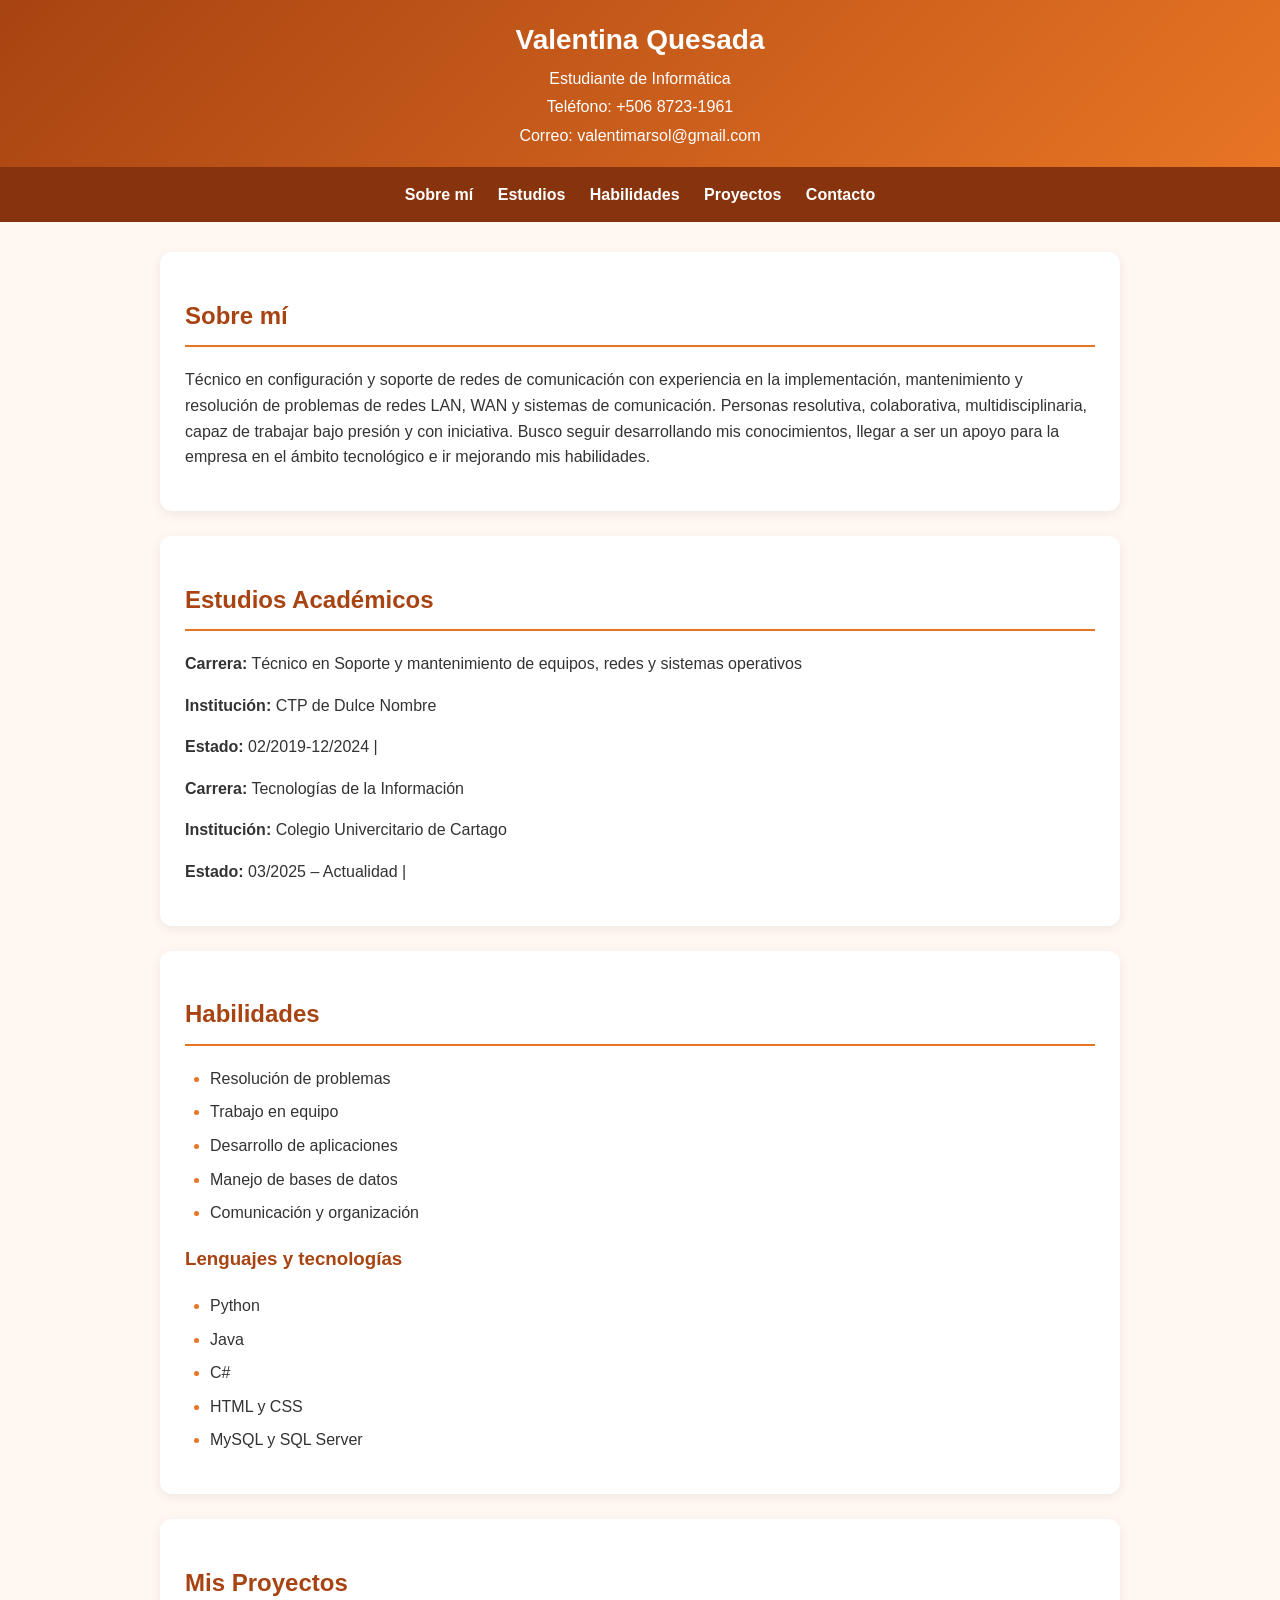
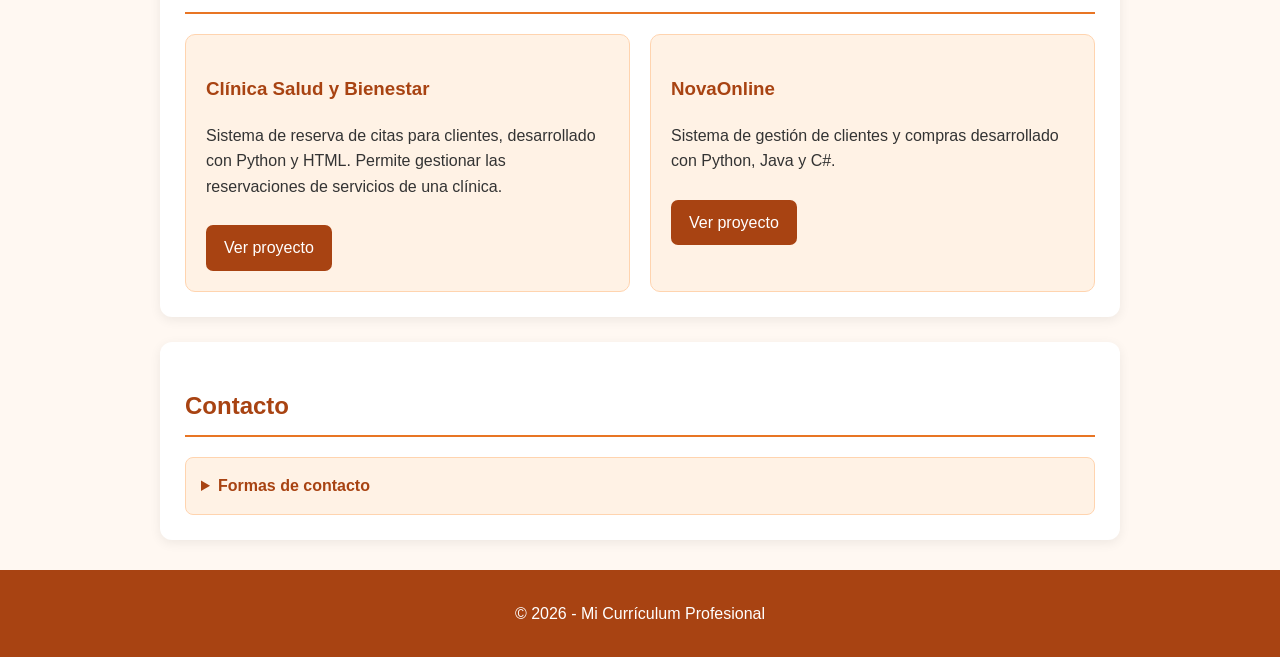
==== index.html @ 1ecee907 "Add files via upload" ====
<!DOCTYPE html>
<html lang="es">
<head>
    <meta charset="UTF-8">
    <meta name="viewport" content="width=device-width, initial-scale=1.0">
    <title>Mi Currículum Profesional</title>
    <link rel="stylesheet" href="estilos.css">
</head>
<body>

    <header>
        <h1>Valentina Quesada</h1>
        <p>Estudiante de Informática</p>
        <p>Teléfono: +506 8723-1961</p>
        <p>Correo: valentimarsol@gmail.com</p>
    </header>

    <nav>
        <a href="#sobre-mi">Sobre mí</a>
        <a href="#estudios">Estudios</a>
        <a href="#habilidades">Habilidades</a>
        <a href="#proyectos">Proyectos</a>
        <a href="#contacto">Contacto</a>
    </nav>

    <main>

        <section id="sobre-mi">
            <h2>Sobre mí</h2>
            <p>
              Técnico en configuración y soporte de redes de comunicación con experiencia en la implementación, mantenimiento 
              y resolución de problemas de redes LAN, WAN y sistemas de comunicación. Personas resolutiva, colaborativa, 
              multidisciplinaria, capaz de trabajar bajo presión y con iniciativa. Busco seguir desarrollando mis conocimientos, 
              llegar a ser un apoyo para la empresa en el ámbito tecnológico e ir mejorando mis habilidades. 
            </p>
        </section>

        <section id="estudios">
            <h2>Estudios Académicos</h2>
            <p><strong>Carrera:</strong> Técnico en Soporte y mantenimiento de equipos, redes y sistemas operativos  </p>
            <p><strong>Institución:</strong> CTP de Dulce Nombre </p>
            <p><strong>Estado:</strong> 02/2019-12/2024 |</p>
            <p><strong>Carrera:</strong> Tecnologías de la Información </p>
            <p><strong>Institución:</strong> Colegio Univercitario de Cartago</p>
            <p><strong>Estado:</strong>  03/2025 – Actualidad |</p>
        </section>

        <section id="habilidades">
            <h2>Habilidades</h2>
            <ul>
                <li>Resolución de problemas</li>
                <li>Trabajo en equipo</li>
                <li>Desarrollo de aplicaciones</li>
                <li>Manejo de bases de datos</li>
                <li>Comunicación y organización</li>
            </ul>

            <h3>Lenguajes y tecnologías</h3>
            <ul>
                <li>Python</li>
                <li>Java</li>
                <li>C#</li>
                <li>HTML y CSS</li>
                <li>MySQL y SQL Server</li>
            </ul>
        </section>

        <section id="proyectos">
            <h2>Mis Proyectos</h2>

            <div class="contenedor-proyectos">

                
                <article class="tarjeta">
                    <h3>Clínica Salud y Bienestar</h3>
                    <p>
                        Sistema de reserva de citas para clientes,
                        desarrollado con Python y HTML.
                        Permite gestionar las reservaciones
                        de servicios de una clínica.
                    </p>
                    <a class="boton" href="proyecto1.html">
                        Ver proyecto
                    </a>
                </article>


                <article class="tarjeta">
                    <h3>NovaOnline</h3>
                    <p>
                        Sistema de gestión de clientes y compras
                        desarrollado con Python, Java y C#.
                    </p>
                    <a class="boton" href="proyecto2.html">
                        Ver proyecto
                    </a>
                </article>

            </div>
        </section>

        <section id="contacto">
            <h2>Contacto</h2>

            <details>
                <summary>Formas de contacto</summary>
                <p>Teléfono: +506 8723-1961</p>
                <p>
                    Correo:
                    <a href="valentimarsol@gmai.com">
                        valentimarsol@gmail.com
                    </a>
                </p>
                <p>
                    GitHub:
                    <a href="https://github.com/" target="_blank"
                       rel="noopener noreferrer">
                        Mi perfil de GitHub
                    </a>
                </p>
            </details>

        </section>

    </main>

    <footer>
        <p>© 2026 - Mi Currículum Profesional</p>
    </footer>

</body>
</html>
---- estilos.css ----
/* COLORES PRINCIPALES */
:root {
    --naranja-oscuro: #A84312;
    --naranja-principal: #E87524;
    --naranja-claro: #FFB36B;
    --crema: #FFF2E5;
    --texto: #333333;
}


* {
    box-sizing: border-box;
}

html {
    scroll-behavior: smooth;
}

body {
    margin: 0;
    font-family: Arial, sans-serif;
    background-color: #FFF8F2;
    color: var(--texto);
    line-height: 1.6;
}


header {
    background: linear-gradient(
        135deg,
        var(--naranja-oscuro),
        var(--naranja-principal)
    );
    color: white;
    text-align: center;
    padding: 15px 20px;

    position: sticky;
    top: 0;
    z-index: 100;
}

header h1 {
    margin: 3px 0;
    font-size: 28px;
}

header p {
    margin: 3px 0;
}


nav {
    background-color: #87340E;
    padding: 15px;
    text-align: center;
}

nav a {
    color: white;
    text-decoration: none;
    margin: 10px;
    font-weight: bold;
    transition: color 0.3s;
}

nav a:hover {
    color: var(--naranja-claro);
}

/* CONTENIDO PRINCIPAL */
main {
    max-width: 1000px;
    margin: 30px auto;
    padding: 0 20px;
}


section {
    background-color: white;
    margin-bottom: 25px;
    padding: 25px;
    border-radius: 12px;
    box-shadow: 0 3px 12px #00000012;
    scroll-margin-top: 140px;
}

/* TÍTULOS */
h2 {
    color: var(--naranja-oscuro);
    border-bottom: 2px solid var(--naranja-principal);
    padding-bottom: 10px;
}

h3 {
    color: var(--naranja-oscuro);
}

/* LISTAS */
ul {
    padding-left: 25px;
}

li {
    margin-bottom: 8px;
}

li::marker {
    color: var(--naranja-principal);
}


.contenedor-proyectos {
    display: flex;
    gap: 20px;
    flex-wrap: wrap;
}


.tarjeta {
    flex: 1 1 250px;
    background-color: var(--crema);
    padding: 20px;
    border-radius: 10px;
    border: 1px solid #FFD4AF;
    transition: transform 0.3s, box-shadow 0.3s;
}

.tarjeta:hover {
    transform: translateY(-5px);
    box-shadow: 0 5px 15px #00000018;
}


.boton {
    display: inline-block;
    background-color: var(--naranja-oscuro);
    color: white;
    text-decoration: none;
    padding: 10px 18px;
    border-radius: 7px;
    margin-top: 10px;
    transition: background-color 0.3s;
}

.boton:hover {
    background-color: var(--naranja-principal);
}


details {
    background-color: var(--crema);
    padding: 15px;
    border-radius: 8px;
    border: 1px solid #FFD4AF;
}

summary {
    cursor: pointer;
    font-weight: bold;
    color: var(--naranja-oscuro);
}

details p {
    margin: 12px 0;
}

details a {
    color: var(--naranja-oscuro);
    font-weight: bold;
}

details a:hover {
    color: var(--naranja-principal);
}


footer {
    background-color: var(--naranja-oscuro);
    color: white;
    text-align: center;
    padding: 15px;
}

@media (max-width: 600px) {

    header h1 {
        font-size: 23px;
    }

    nav a {
        display: inline-block;
        margin: 5px;
    }

    .contenedor-proyectos {
        flex-direction: column;
    }

    section {
        padding: 18px;
        scroll-margin-top: 160px;
    }
}




.imagen-proyecto {
    display: block;
    width: 100%;
    max-width: 750px;
    height: auto;
    margin: 20px auto;
    border-radius: 12px;
    border: 2px solid #E87524;
    box-shadow: 0 4px 12px #00000020;
}
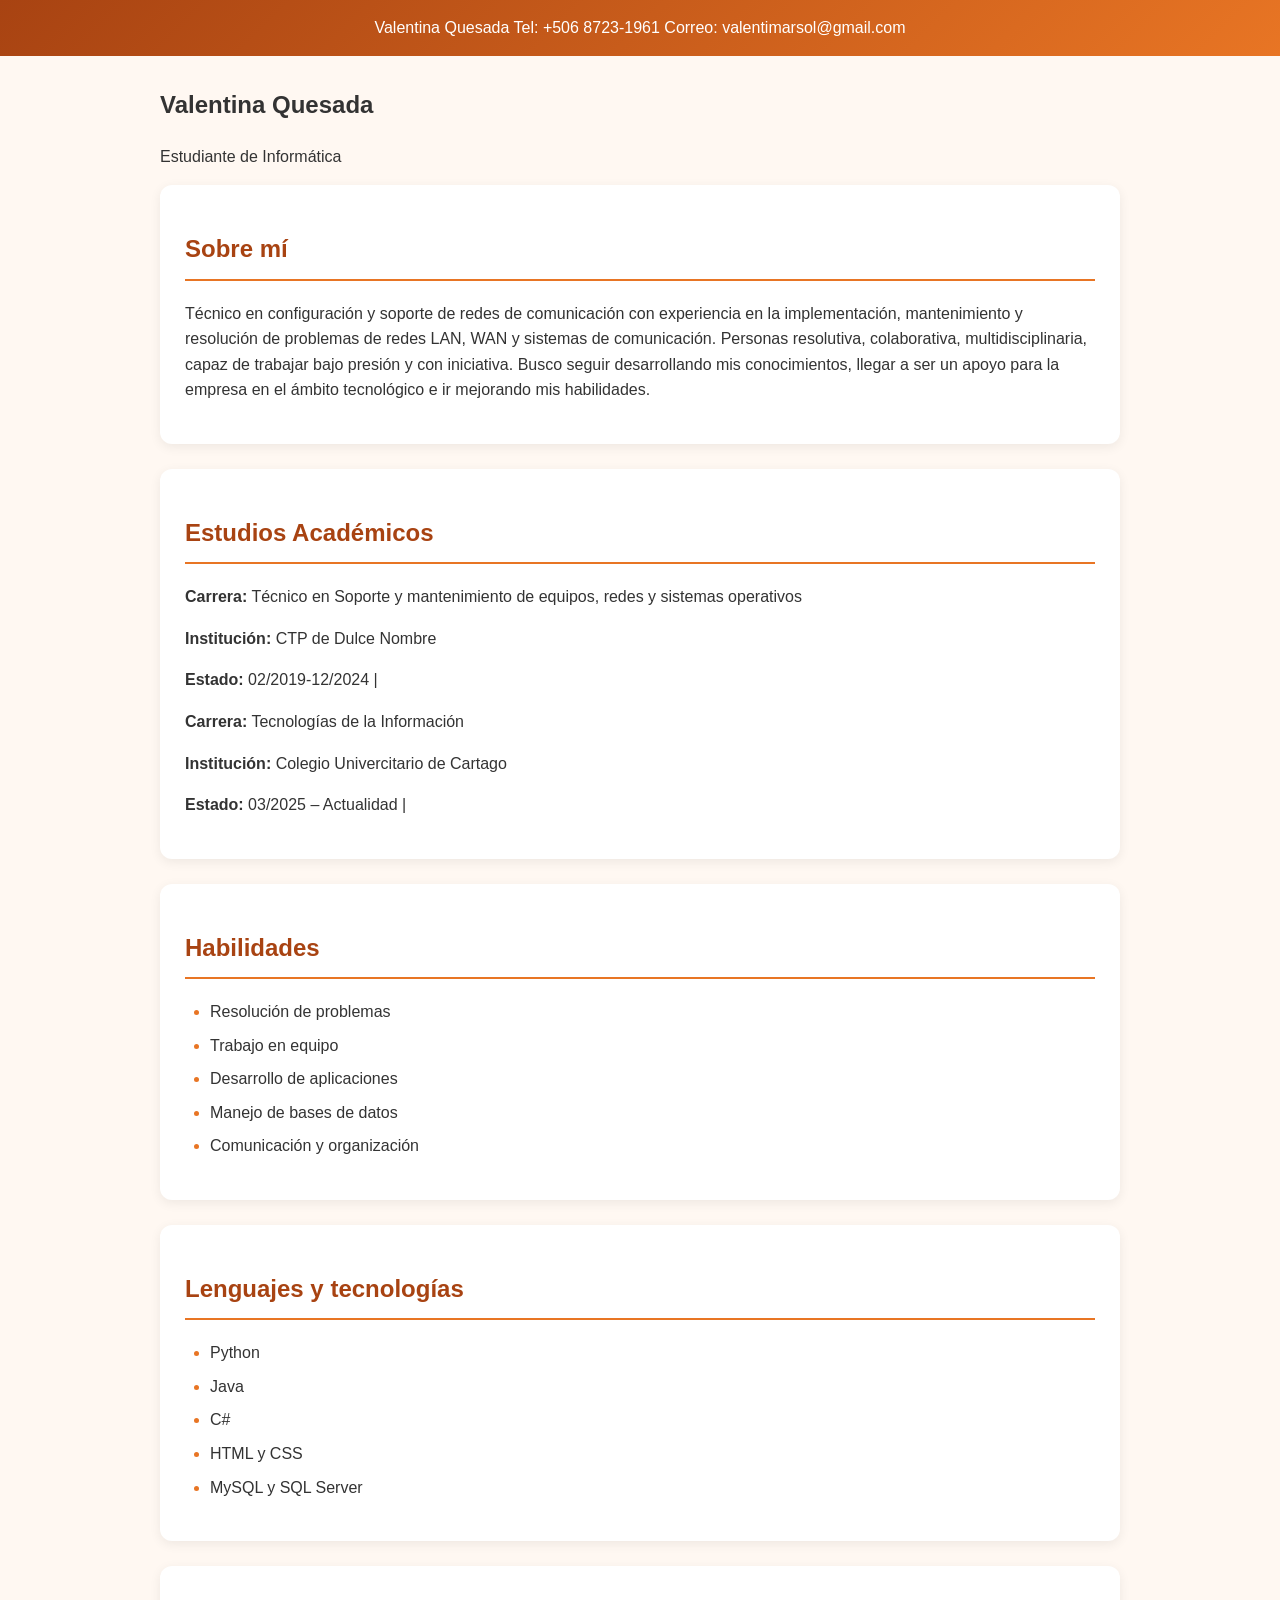
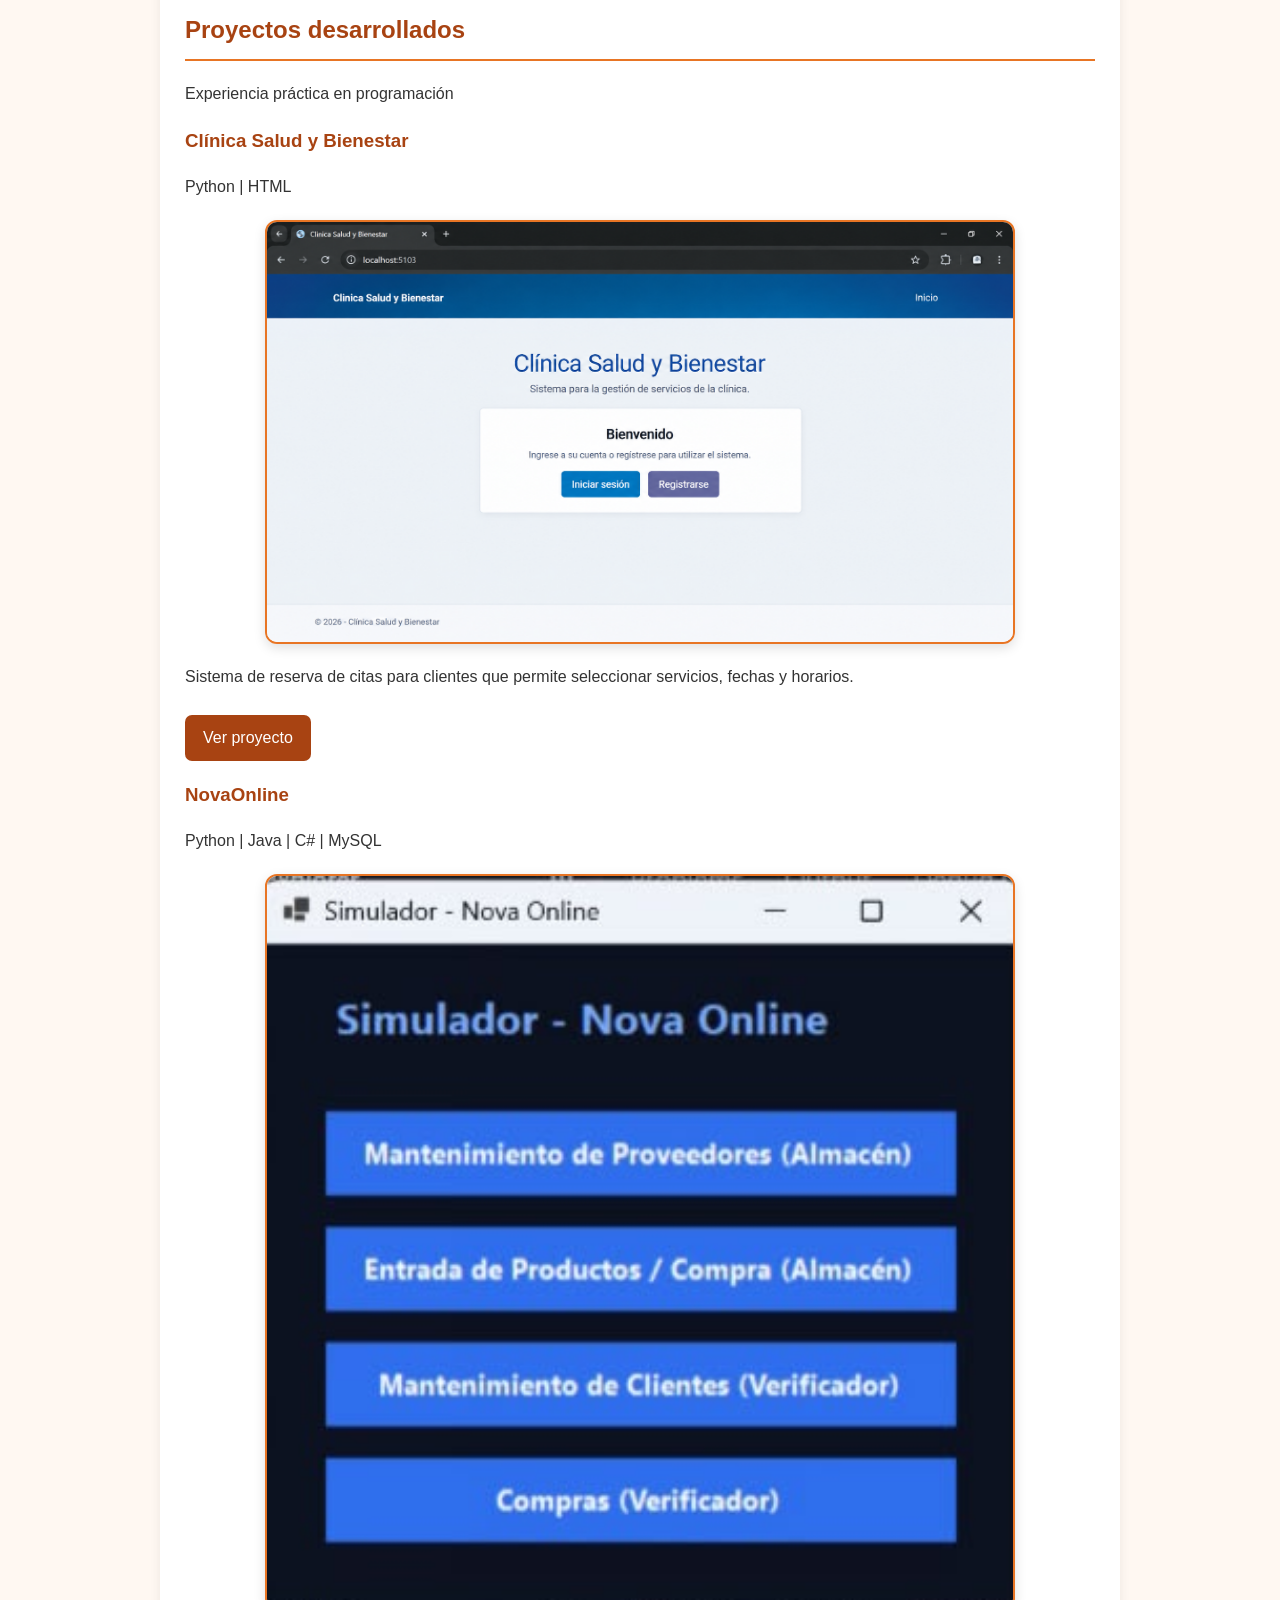
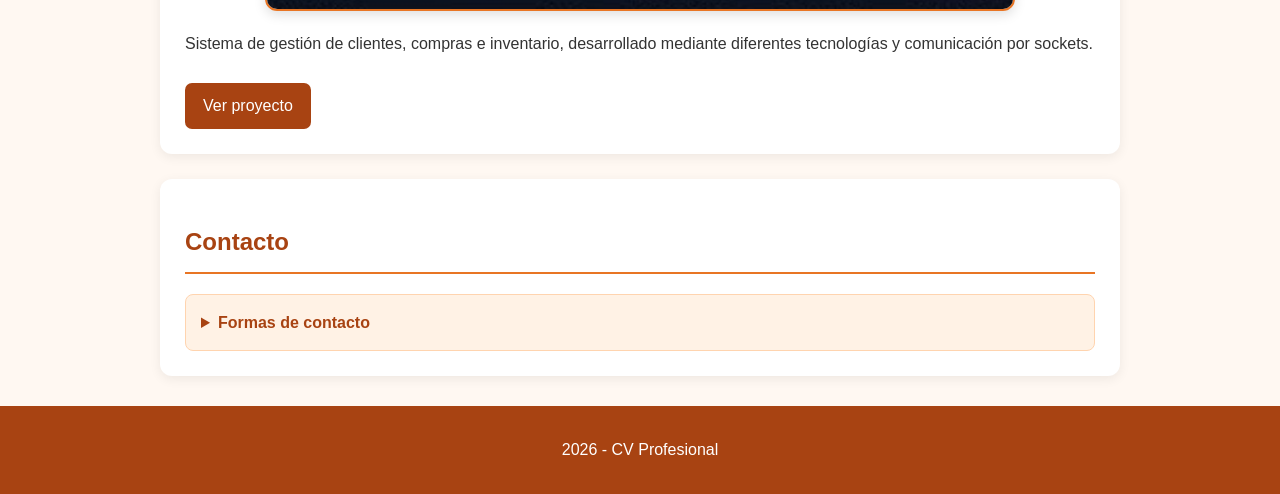
==== commit 7dcf7da9: "Update index.html" ====
--- a/index.html
+++ b/index.html
@@ -3,40 +3,42 @@
 <html lang="es">
 <head>
     <meta charset="UTF-8">
-    <meta name="viewport" content="width=device-width, initial-scale=1.0">
-    <title>Mi Currículum Profesional</title>
+    <meta name="viewport"
+          content="width=device-width, initial-scale=1.0">
+    <title>CV Profesional</title>
     <link rel="stylesheet" href="estilos.css">
 </head>
 <body>
 
-    <header>
-        <h1>Valentina Quesada</h1>
-        <p>Estudiante de Informática</p>
-        <p>Teléfono: +506 8723-1961</p>
-        <p>Correo: valentimarsol@gmail.com</p>
+    <header class="encabezado">
+        <div class="datos-superiores">
+            <span>Valentina Quesada</span>
+            <span>Tel: +506 8723-1961</span>
+            <span>Correo: valentimarsol@gmail.com</span>
+        </div>
     </header>
 
-    <nav>
-        <a href="#sobre-mi">Sobre mí</a>
-        <a href="#estudios">Estudios</a>
-        <a href="#habilidades">Habilidades</a>
-        <a href="#proyectos">Proyectos</a>
-        <a href="#contacto">Contacto</a>
-    </nav>
 
-    <main>
+    <main class="cv-contenedor">
 
-        <section id="sobre-mi">
-            <h2>Sobre mí</h2>
-            <p>
-              Técnico en configuración y soporte de redes de comunicación con experiencia en la implementación, mantenimiento 
+        <aside class="columna-izquierda">
+
+            <h1>Valentina Quesada</h1>
+            <p class="subtitulo">
+                Estudiante de Informática
+            </p>
+
+            <section id="sobre-mi">
+                <h2>Sobre mí</h2>
+                <p>
+                   Técnico en configuración y soporte de redes de comunicación con experiencia en la implementación, mantenimiento 
               y resolución de problemas de redes LAN, WAN y sistemas de comunicación. Personas resolutiva, colaborativa, 
               multidisciplinaria, capaz de trabajar bajo presión y con iniciativa. Busco seguir desarrollando mis conocimientos, 
               llegar a ser un apoyo para la empresa en el ámbito tecnológico e ir mejorando mis habilidades. 
-            </p>
-        </section>
+                </p>
+            </section>
 
-        <section id="estudios">
+           <section id="estudios">
             <h2>Estudios Académicos</h2>
             <p><strong>Carrera:</strong> Técnico en Soporte y mantenimiento de equipos, redes y sistemas operativos  </p>
             <p><strong>Institución:</strong> CTP de Dulce Nombre </p>
@@ -46,87 +48,126 @@
             <p><strong>Estado:</strong>  03/2025 – Actualidad |</p>
         </section>
 
-        <section id="habilidades">
-            <h2>Habilidades</h2>
-            <ul>
-                <li>Resolución de problemas</li>
-                <li>Trabajo en equipo</li>
-                <li>Desarrollo de aplicaciones</li>
-                <li>Manejo de bases de datos</li>
-                <li>Comunicación y organización</li>
-            </ul>
+            <section id="habilidades">
+                <h2>Habilidades</h2>
+                <ul>
+                    <li>Resolución de problemas</li>
+                    <li>Trabajo en equipo</li>
+                    <li>Desarrollo de aplicaciones</li>
+                    <li>Manejo de bases de datos</li>
+                    <li>Comunicación y organización</li>
+                </ul>
+            </section>
 
-            <h3>Lenguajes y tecnologías</h3>
-            <ul>
-                <li>Python</li>
-                <li>Java</li>
-                <li>C#</li>
-                <li>HTML y CSS</li>
-                <li>MySQL y SQL Server</li>
-            </ul>
-        </section>
+            <section id="lenguajes">
+                <h2>Lenguajes y tecnologías</h2>
+                <ul>
+                    <li>Python</li>
+                    <li>Java</li>
+                    <li>C#</li>
+                    <li>HTML y CSS</li>
+                    <li>MySQL y SQL Server</li>
+                </ul>
+            </section>
 
-        <section id="proyectos">
-            <h2>Mis Proyectos</h2>
+        </aside>
 
-            <div class="contenedor-proyectos">
+     
+        <div class="columna-derecha">
 
-                
-                <article class="tarjeta">
+            <section id="proyectos">
+                <h2>Proyectos desarrollados</h2>
+                <p class="subtitulo">
+                    Experiencia práctica en programación
+                </p>
+
+              
+                <article class="tarjeta-proyecto">
                     <h3>Clínica Salud y Bienestar</h3>
+
+                    <p class="tecnologias">
+                        Python | HTML
+                    </p>
+
+                    <img
+                        src="imagenes/clinica.png"
+                        alt="Sistema Clínica Salud y Bienestar"
+                        class="imagen-proyecto"
+                    >
+
                     <p>
-                        Sistema de reserva de citas para clientes,
-                        desarrollado con Python y HTML.
-                        Permite gestionar las reservaciones
-                        de servicios de una clínica.
+                        Sistema de reserva de citas
+                        para clientes que permite
+                        seleccionar servicios,
+                        fechas y horarios.
                     </p>
-                    <a class="boton" href="proyecto1.html">
+
+                    <a href="proyecto1.html"
+                       class="boton">
                         Ver proyecto
                     </a>
                 </article>
 
+               
+                <article class="tarjeta-proyecto">
+                    <h3>NovaOnline</h3>
 
-                <article class="tarjeta">
-                    <h3>NovaOnline</h3>
+                    <p class="tecnologias">
+                        Python | Java | C# | MySQL
+                    </p>
+
+                    <img
+                        src="imagenes/novaonline.png"
+                        alt="Sistema NovaOnline"
+                        class="imagen-proyecto"
+                    >
+
                     <p>
-                        Sistema de gestión de clientes y compras
-                        desarrollado con Python, Java y C#.
+                        Sistema de gestión de clientes,
+                        compras e inventario, desarrollado
+                        mediante diferentes tecnologías
+                        y comunicación por sockets.
                     </p>
-                    <a class="boton" href="proyecto2.html">
+
+                    <a href="proyecto2.html"
+                       class="boton">
                         Ver proyecto
                     </a>
                 </article>
+            </section>
 
-            </div>
-        </section>
+           
+            <section id="contacto">
+                <h2>Contacto</h2>
 
-        <section id="contacto">
-            <h2>Contacto</h2>
+                <details>
+                    <summary>Formas de contacto</summary>
 
-            <details>
-                <summary>Formas de contacto</summary>
-                <p>Teléfono: +506 8723-1961</p>
-                <p>
-                    Correo:
-                    <a href="valentimarsol@gmai.com">
-                        valentimarsol@gmail.com
-                    </a>
-                </p>
-                <p>
-                    GitHub:
-                    <a href="https://github.com/" target="_blank"
-                       rel="noopener noreferrer">
-                        Mi perfil de GitHub
-                    </a>
-                </p>
-            </details>
+                    <p>Teléfono: +506 8723-1961</p>
 
-        </section>
+                    <p>
+                        Correo:
+                        <a href="email:valentimarsol@gmail.com">
+                            valentimarsol@gmail.com
+                        </a>
+                    </p>
 
+                    <p>
+                        GitHub:
+                        <a href="https://github.com/"
+                           target="_blank"
+                           rel="noopener noreferrer">
+                            Mi perfil de GitHub
+                        </a>
+                    </p>
+                </details>
+            </section>
+
+        </div>
     </main>
 
     <footer>
-        <p>© 2026 - Mi Currículum Profesional</p>
+        <p>2026 - CV Profesional</p>
     </footer>
 
 </body>
